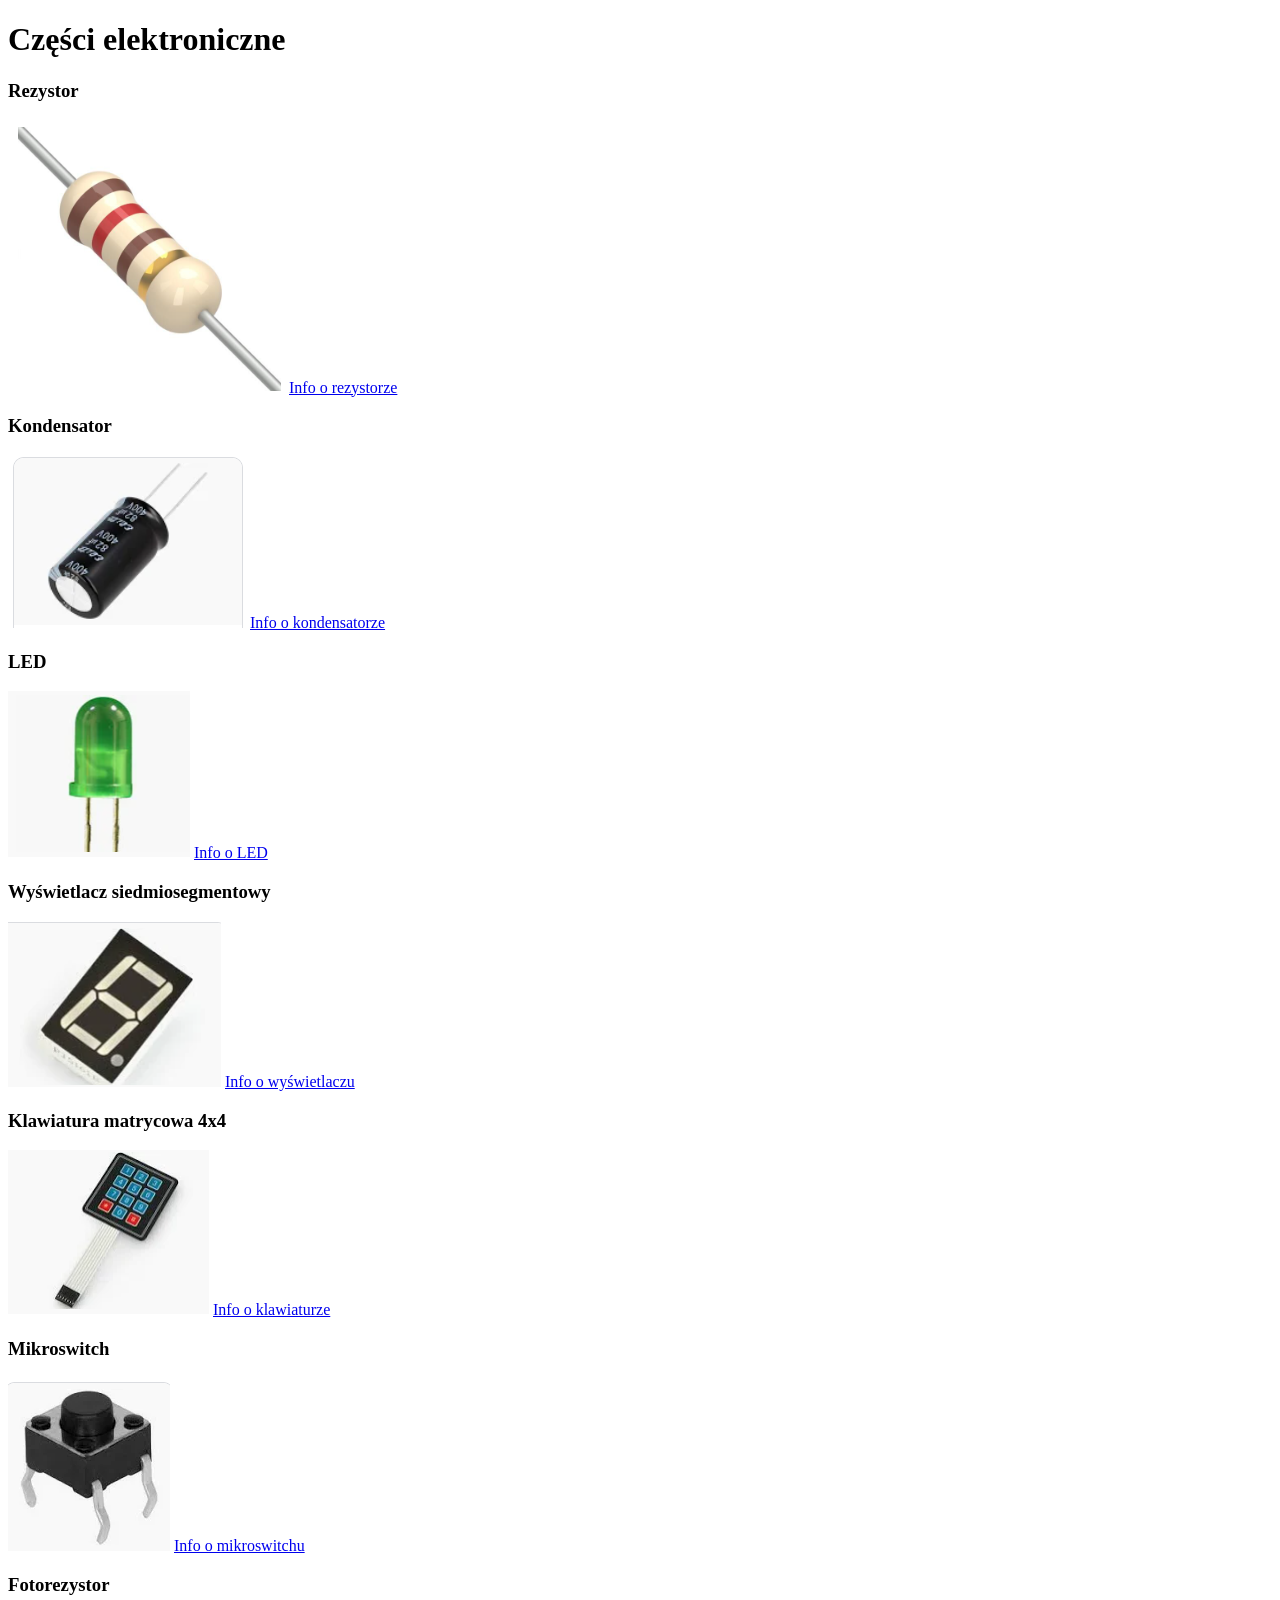
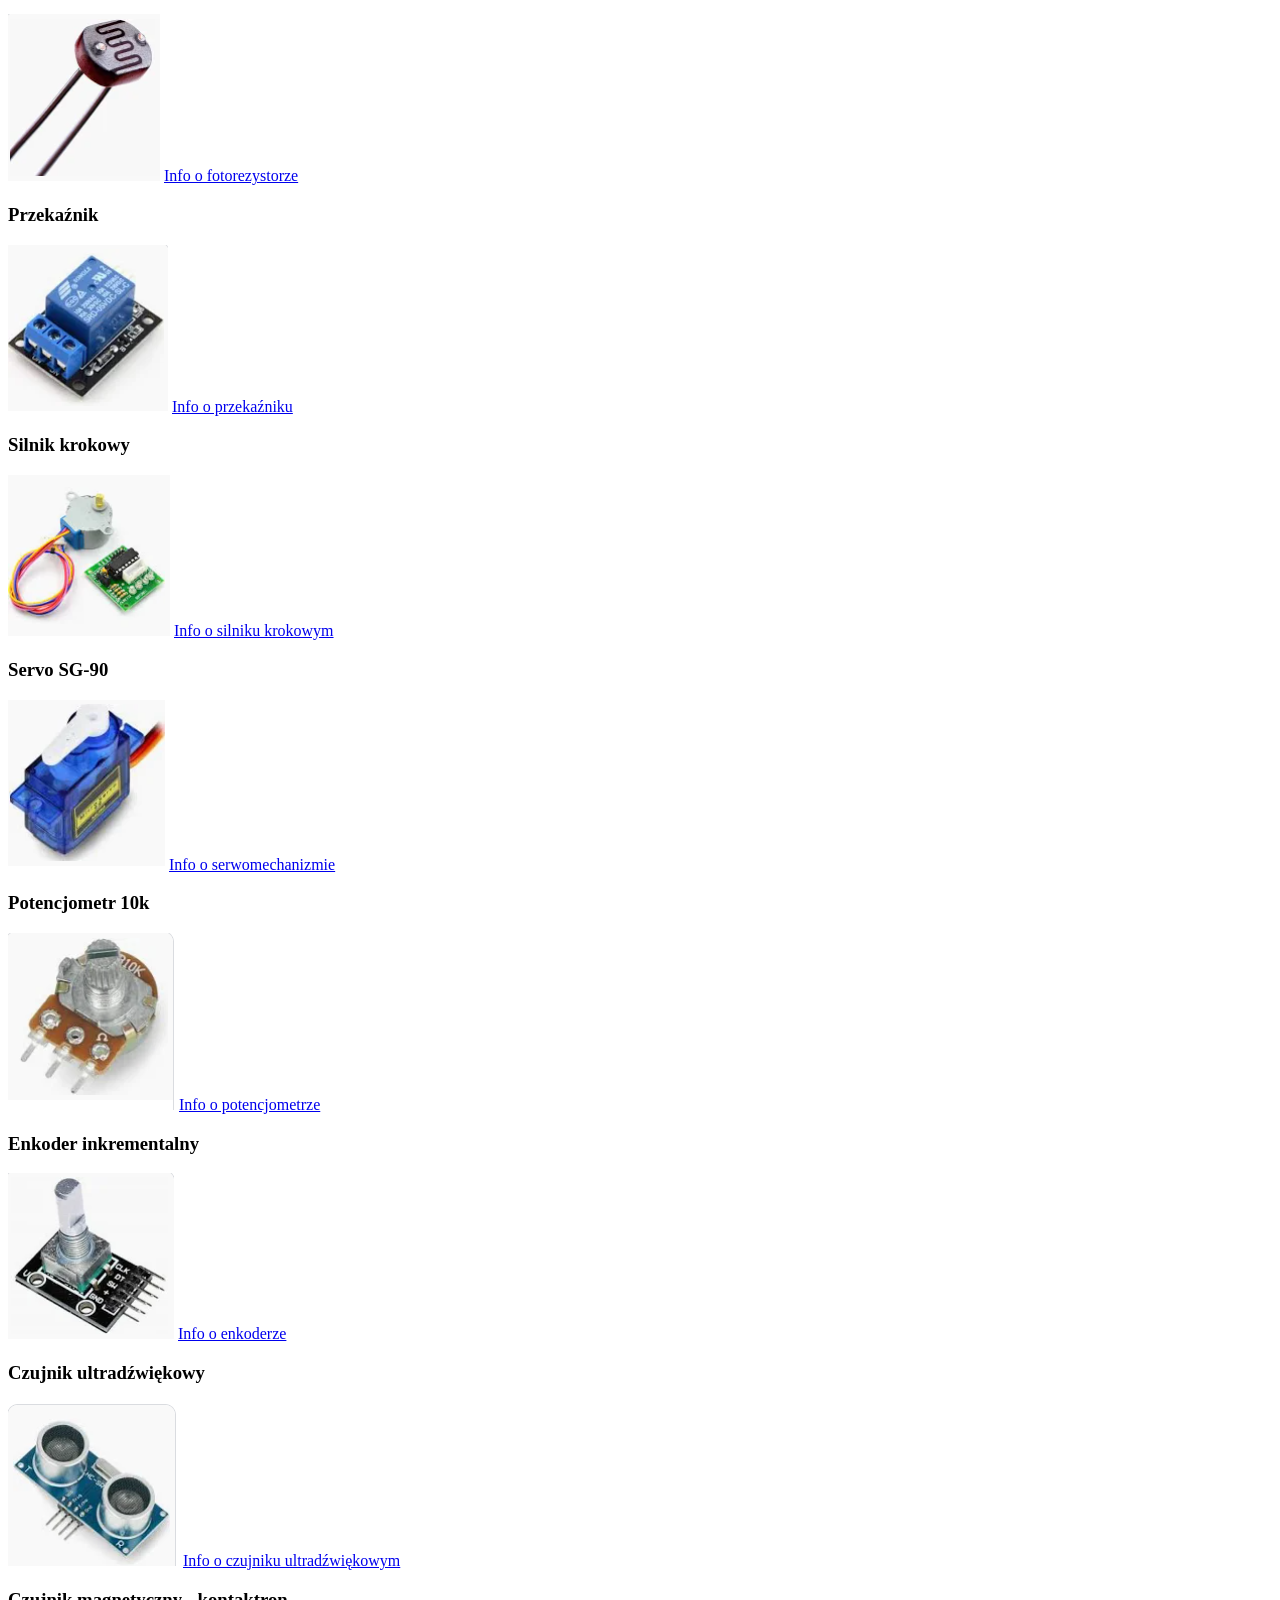
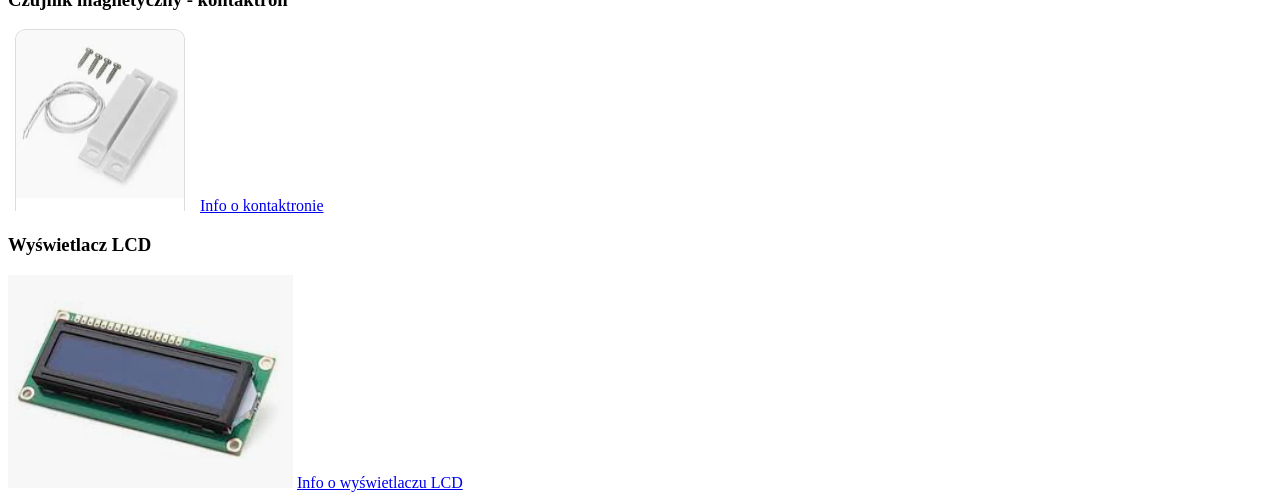
==== elektronika.html @ 5b6ba5d4 "Update elektronika.html" ====
<!DOCTYPE html>
<html>
  <head>
    <link rel="stylesheet" href="style_ele.css">
    <title>Witam na stronie elektronika KOSMY</title>
  </head>
  <body>
    <h1>Części elektroniczne</h1>
    <div class="gluwne">

      <div class="gluwne">
        <h3>Rezystor</h3>
        <img src="zdjecia/rezystorfoto.png" alt="Zdjęcie rezystora" class="foto">
        <a href="https://pl.wikipedia.org/wiki/Rezystor" target="_blank">Info o rezystorze</a>
      </div>

      <div class="gluwne">
        <h3>Kondensator</h3>
        <img src="zdjecia/kondensator.png" alt="Zdjęcie kondensatora" class="foto">
        <a href="https://pl.wikipedia.org/wiki/Kondensator" target="_blank">Info o kondensatorze</a>
      </div>

      <div class="gluwne">
        <h3>LED</h3>
        <img src="zdjecia/led.png" alt="Zdjęcie LED" class="foto">
        <a href="https://pl.wikipedia.org/wiki/Dioda_elektroluminescencyjna" target="_blank">Info o LED</a>
      </div>

      <div class="gluwne">
        <h3>Wyświetlacz siedmiosegmentowy</h3>
        <img src="zdjecia/7segment.png" alt="Zdjęcie wyświetlacza 7 segmentowego" class="foto">
        <a href="https://pl.wikipedia.org/wiki/Wy%C5%9Bwietlacz_siedmiosegmentowy" target="_blank">Info o wyświetlaczu</a>
      </div>

      <div class="gluwne">
        <h3>Klawiatura matrycowa 4x4</h3>
        <img src="zdjecia/4x4klaw.png" alt="Zdjęcie klawiatury 4x4" class="foto">
        <a href="https://pl.wikipedia.org/wiki/Klawiatura_matrycowa" target="_blank">Info o klawiaturze</a>
      </div>

      <div class="gluwne">
        <h3>Mikroswitch</h3>
        <img src="zdjecia/swtch.png" alt="Zdjęcie mikroswitcha" class="foto">
        <a href="https://pl.wikipedia.org/wiki/Wy%C5%82%C4%85cznik" target="_blank">Info o mikroswitchu</a>
      </div>

      <div class="gluwne">
        <h3>Fotorezystor</h3>
        <img src="zdjecia/fotorez.png" alt="Zdjęcie fotorezystora" class="foto">
        <a href="https://pl.wikipedia.org/wiki/Fotorezystor" target="_blank">Info o fotorezystorze</a>
      </div>

      <div class="gluwne">
        <h3>Przekaźnik</h3>
        <img src="zdjecia/relay.png" alt="Zdjęcie przekaźnika" class="foto">
        <a href="https://pl.wikipedia.org/wiki/Przeka%C5%BAnik" target="_blank">Info o przekaźniku</a>
      </div>

      <div class="gluwne">
        <h3>Silnik krokowy</h3>
        <img src="zdjecia/step motor.png" alt="Zdjęcie silnika krokowego" class="foto">
        <a href="https://pl.wikipedia.org/wiki/Silnik_krokowy" target="_blank">Info o silniku krokowym</a>
      </div>

      <div class="gluwne">
        <h3>Servo SG-90</h3>
        <img src="zdjecia/serwo90.png" alt="Zdjęcie Servo SG-90" class="foto">
        <a href="https://pl.wikipedia.org/wiki/Serwomechanizm" target="_blank">Info o serwomechanizmie</a>
      </div>

      <div class="gluwne">
        <h3>Potencjometr 10k</h3>
        <img src="zdjecia/potencjometr.png" alt="Zdjęcie potencjometru" class="foto">
        <a href="https://pl.wikipedia.org/wiki/Potencjometr" target="_blank">Info o potencjometrze</a>
      </div>

      <div class="gluwne">
        <h3>Enkoder inkrementalny</h3>
        <img src="zdjecia/enkoder inkreme.png" alt="Zdjęcie enkodera inkrementalnego" class="foto">
        <a href="https://pl.wikipedia.org/wiki/Enkoder" target="_blank">Info o enkoderze</a>
      </div>

      <div class="gluwne">
        <h3>Czujnik ultradźwiękowy</h3>
        <img src="zdjecia/ultraczuj.png" alt="Zdjęcie czujnika ultradźwiękowego" class="foto">
        <a href="https://pl.wikipedia.org/wiki/Sonar" target="_blank">Info o czujniku ultradźwiękowym</a>
      </div>

      <div class="gluwne">
        <h3>Czujnik magnetyczny - kontaktron</h3>
        <img src="zdjecia/czujniki magnet.png" alt="Zdjęcie czujnika magnetycznego" class="foto">
        <a href="https://pl.wikipedia.org/wiki/Kontaktron" target="_blank">Info o kontaktronie</a>
      </div>

      <div class="gluwne">
        <h3>Wyświetlacz LCD</h3>
        <img src="zdjecia/lcd.png" alt="Zdjęcie wyświetlacza LCD" class="foto">
        <a href="https://pl.wikipedia.org/wiki/Wy%C5%9Bwietlacz_ciek%C5%82okrystaliczny" target="_blank">Info o wyświetlaczu LCD</a>
      </div>

    </div>
  </body>
</html>
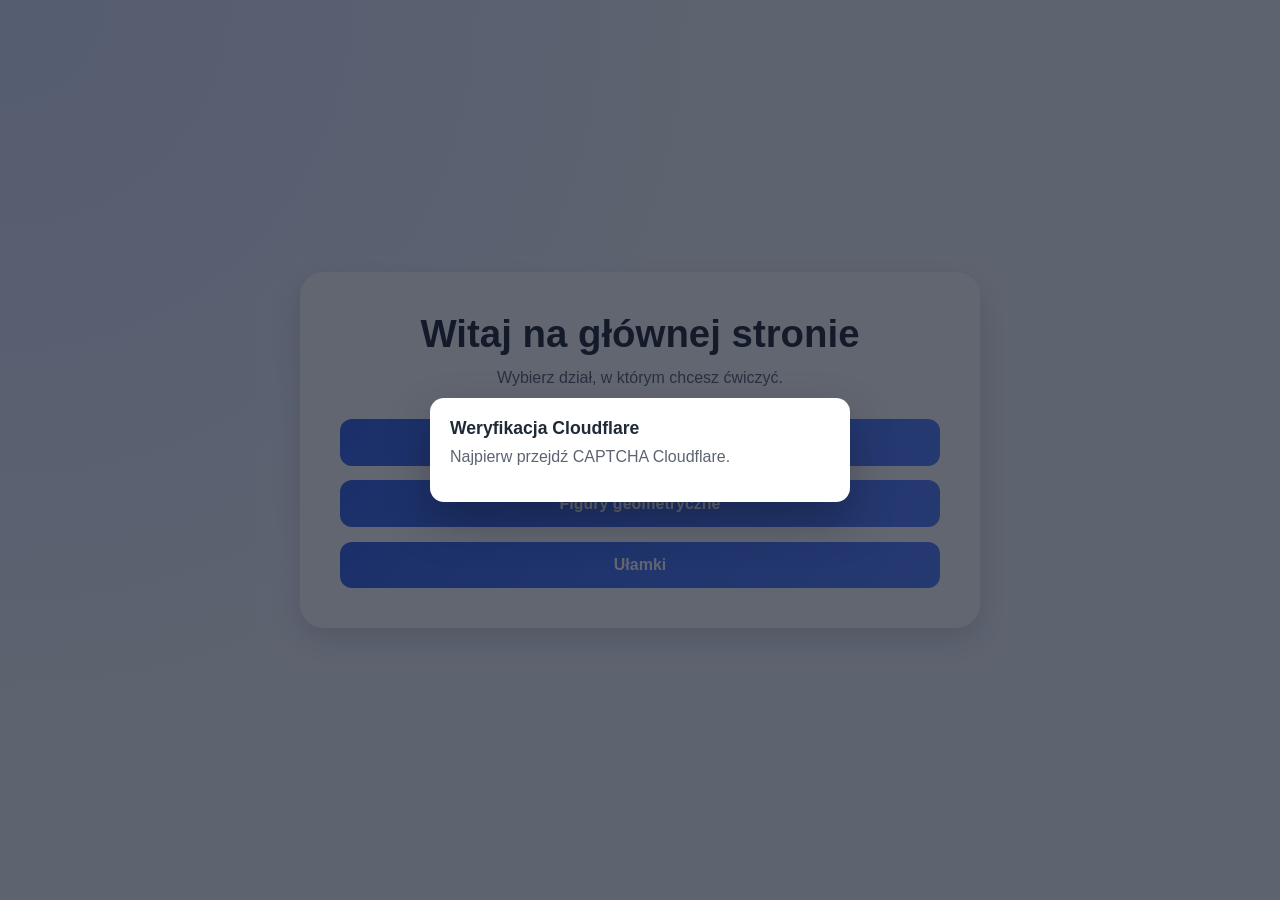
==== commit 9d91e9f4: "Dodaj bramkę Cloudflare Turnstile przed wejściem na podstrony" ====
--- a/elektronika.html
+++ b/elektronika.html
@@ -3,7 +3,8 @@
   <head>
     <link rel="stylesheet" href="style_ele.css">
     <title>Witam na stronie elektronika KOSMY</title>
-  </head>
+      <script src="guard.js" defer></script>
+</head>
   <body>
     <h1>Części elektroniczne</h1>
     <div class="gluwne">
